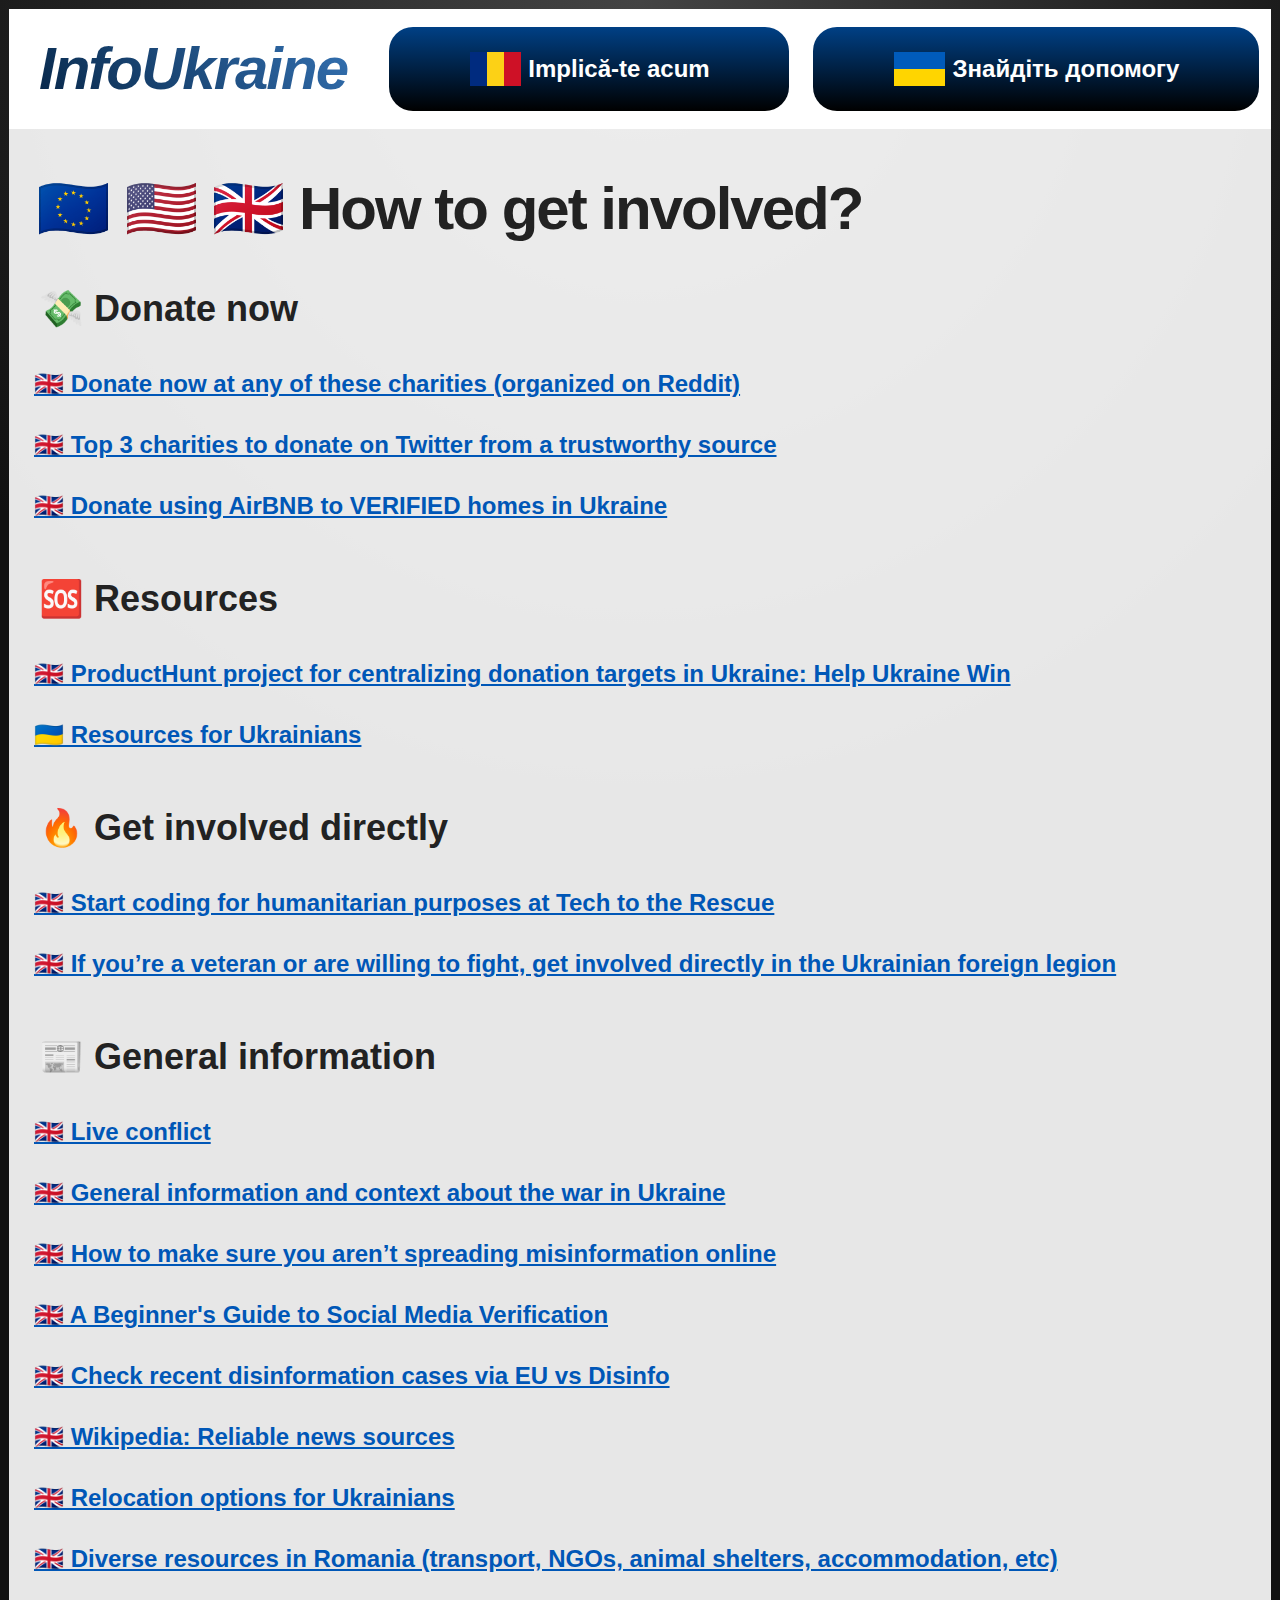
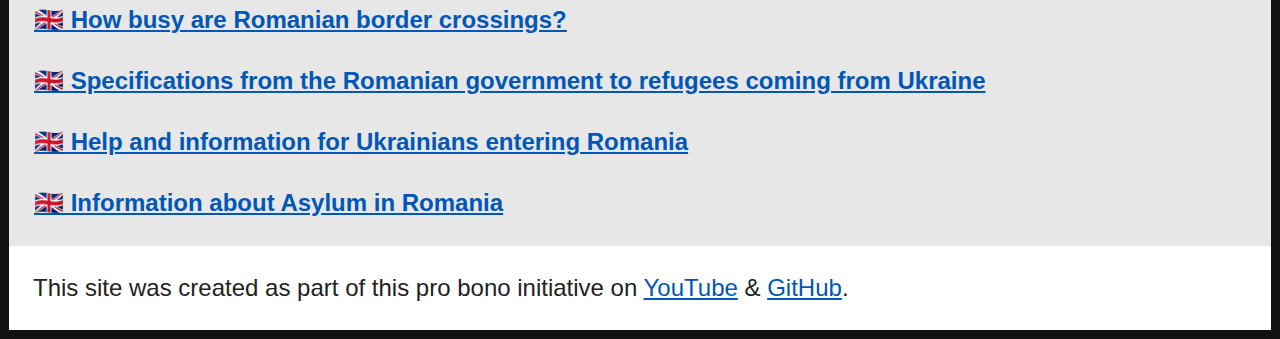
==== en/index.html @ be710061 "fix(content): add Ukrainian and English languages" ====
<!DOCTYPE html>
<html lang="en-GB" class="no-js">

	<head>
		<!-- setup -->
		<meta charset="utf-8" />
		<meta name="viewport" content="width=device-width,initial-scale=1.0" />

		<!-- SEO -->
		<title>InfoUkraine - Resources for people who want to help Ukraine</title>
		<meta name="robots" content="index, follow, max-image-preview:large, max-snippet:-1, max-video-preview:-1" />
		<meta http-equiv="X-UA-Compatible" content="IE=edge" />
		<meta name="description" content="Do you live in Europe? You can help Ukrainians in need today, by using the resources in this microsite." />
		<link rel="canonical" href="https://infoukraine.ro/en/" />
		<meta property="og:title" content="InfoUkraine - Resources for people who want to help Ukraine" />
		<meta property="og:description" content="Do you live in Europe? You can help Ukrainians in need today, by using the resources in this microsite." />
		<meta property="og:site_name" content="InfoUkraine" />
		<meta property="og:type" content="website" />
		<meta property="og:locale" content="en-GB" />
		<meta property="og:url" content="https://infoukraine.ro/en/" />
		<meta property="og:image" content="./og-image.jpg" />
		<meta property="og:image:width" content="1200" />
		<meta property="og:image:height" content="630" />
		<meta property="article:publisher" content="https://www.facebook.com/ViorelMocanu.ro/" />
		<meta property="article:published_time" content="2021-07-04T23:27:55+03:00" />
		<meta property="article:modified_time" content="2021-07-04T23:27:57+03:00" />
		<meta name="twitter:site" content="@ViorelMocanu" />
		<meta name="twitter:creator" content="@ViorelMocanu" />
		<meta name="twitter:card" content="summary_large_image" />

		<!-- design -->
		<link rel="stylesheet" href="../resources/style.css" />
		<link rel="icon" type="image/png" sizes="32x32" href="../favicon-32x32.png" />
		<link rel="icon" type="image/png" sizes="16x16" href="../favicon-16x16.png" />
		<link rel="icon" type="image/x-icon" href="../favicon.ico" />
		<link rel="icon" type="image/svg+xml" href="../favicon.svg" />
		<link rel="apple-touch-icon" href="../apple-touch-icon.png" />
		<link rel="mask-icon" href="../safari-pinned-tab.svg" color="#4f6df5" />
		<meta name="msapplication-TileColor" content="#ffffff" />
		<link rel="manifest" href="../my.webmanifest" />
		<meta name="apple-mobile-web-app-title" content="InfoUkraine" />
		<meta name="application-name" content="InfoUkraine" />
		<meta name="apple-mobile-web-app-capable" content="yes" />
		<meta name="apple-mobile-web-app-status-bar-style" content="default" />
		<meta name="mobile-web-app-capable" content="yes" />
		<meta name="apple-touch-fullscreen" content="yes" />
		<meta name="theme-color" content="#ffffff" />

		<!-- optimize -->
		<script type="module">
			document.documentElement.classList.remove('no-js');
			document.documentElement.classList.add('js');
		</script>
	</head>

	<body>

		<div class="Container">

			<header class="Header">
				<a class="Logo" href="/en/">Info<span>Ukraine</span></a>
				<nav class="HeaderNav">
					<ul class="HeaderList">
						<li class="HeaderItem">
							<a class="HeaderLink" href="/" title="Resources dedicated to Romanians in their native language">
								<svg class="Flag FlagRomania" xmlns="http://www.w3.org/2000/svg" width="600" height="400" viewBox="0 0 3 2">
									<rect width="3" height="2" x="0" y="0" fill="#002B7F" />
									<rect width="2" height="2" x="1" y="0" fill="#FCD116" />
									<rect width="1" height="2" x="2" y="0" fill="#CE1126" />
								</svg>
								<span class="HeaderText">Implică-te acum</span>
							</a>
						</li>
						<li class="HeaderItem">
							<a class="HeaderLink" href="/uk/" title="Дивіться ресурси, присвячені українцям рідною мовою">
								<svg class="Flag FlagUkraine" xmlns="http://www.w3.org/2000/svg" width="1200" height="800">
									<rect width="100%" height="50%" fill="#005BBB" />
									<rect width="100%" height="50%" y="50%" fill="#FFD500" />
								</svg>
								<span class="HeaderText">Знайдіть допомогу</span>
							</a>
						</li>
					</ul>
				</nav>
			</header>

			<main class="Content">
				<h1 class="PageHeader">
					<span class="HeaderText">🇪🇺 🇺🇸 🇬🇧 <strong>How to get involved?</strong></span>
				</h1>
				<h2 class="SecondaryHeader">💸 Donate now</h2>
				<ul class="ResourceList">
					<li class="ResourceItem">
						<a class="ResourceLink" href="https://www.reddit.com/r/ukraine/comments/s6g5un/want_to_support_ukraine_heres_a_list_of_charities/">🇬🇧 Donate now at any of these charities (organized on Reddit)</a>
					</li>
					<li class="ResourceItem">
						<a class="ResourceLink" href="https://twitter.com/timsoulo/status/1497729497759576069">🇬🇧 Top 3 charities to donate on Twitter from a trustworthy source</a>
					</li>
					<li class="ResourceItem">
						<a class="ResourceLink" href="https://edition.cnn.com/travel/article/ukraine-airbnb-donations-cec/index.html">🇬🇧 Donate using AirBNB to VERIFIED homes in Ukraine</a>
					</li>
				</ul>

				<h2 class="SecondaryHeader">🆘 Resources</h2>
				<ul class="ResourceList">
					<li class="ResourceItem">
						<a class="ResourceLink" href="https://helpukrainewin.org/">🇬🇧 ProductHunt project for centralizing donation targets in Ukraine: Help Ukraine Win</a>
					</li>
					<li class="ResourceItem">
						<a class="ResourceLink" href="https://docs.google.com/spreadsheets/d/1yESsmBEJJ3SyTY7W5rSk7wtluv--JAOzWZjB61yKTKA/edit?usp=sharing">🇺🇦 Resources for Ukrainians</a>
					</li>
				</ul>

				<h2 class="SecondaryHeader">🔥 Get involved directly</h2>
				<ul class="ResourceList">
					<li class="ResourceItem">
						<a class="ResourceLink" href="https://techtotherescue.org/tech/tech-for-ukraine">🇬🇧 Start coding for humanitarian purposes at Tech to the Rescue</a>
					</li>
					<li class="ResourceItem">
						<a class="ResourceLink" href="https://fightforua.org/">🇬🇧 If you’re a veteran or are willing to fight, get involved directly in the Ukrainian foreign legion</a>
					</li>
				</ul>

				<h2 class="SecondaryHeader">📰 General information</h2>
				<ul class="ResourceList">
					<li class="ResourceItem">
						<a href="https://liveuamap.com/" class="ResourceLink">🇬🇧 Live conflict</a>
					</li>
					<li class="ResourceItem">
						<a href="https://www.understandingwar.org/" class="ResourceLink">🇬🇧 General information and context about the war in Ukraine</a>
					</li>
					<li class="ResourceItem">
						<a href="https://blog.mozilla.org/en/internet-culture/spotting-misinformation-online/" class="ResourceLink">🇬🇧 How to make sure you aren’t spreading misinformation online</a>
					</li>
					<li class="ResourceItem">
						<a href="https://www.bellingcat.com/resources/2021/11/01/a-beginners-guide-to-social-media-verification/" class="ResourceLink">🇬🇧 A Beginner's Guide to Social Media Verification</a>
					</li>
					<li class="ResourceItem">
						<a href="https://euvsdisinfo.eu/disinformation-cases/" class="ResourceLink">🇬🇧 Check recent disinformation cases via EU vs Disinfo</a>
					</li>
					<li class="ResourceItem">
						<a href="https://en.wikipedia.org/wiki/Wikipedia:Reliable_sources/Perennial_sources" class="ResourceLink">🇬🇧 Wikipedia: Reliable news sources</a>
					</li>
					<li class="ResourceItem">
						<a href="https://docs.google.com/document/d/1ebXPKnF_krrfkpjF4dHKhJ3YYzYVpg8w-JAG91yLxdc/edit?usp=sharing" class="ResourceLink">🇬🇧 Relocation options for Ukrainians</a>
					</li>
					<li class="ResourceItem">
						<a href="https://docs.google.com/spreadsheets/d/1IuQGIqDQDeWxYbwCcuIoWQnenSsz6LWUOAyJIl04Zww/edit?usp=sharing" class="ResourceLink">🇬🇧 Diverse resources in Romania (transport, NGOs, animal shelters, accommodation, etc)</a>
					</li>
					<li class="ResourceItem">
						<a href="https://www.politiadefrontiera.ro/en/traficonline/" class="ResourceLink">🇬🇧 How busy are Romanian border crossings?</a>
					</li>
					<li class="ResourceItem">
						<a href="https://www.gov.ro/ro/pagina/ukraine-together-we-help-more" class="ResourceLink">🇬🇧 Specifications from the Romanian government to refugees coming from Ukraine</a>
					</li>
					<li class="ResourceItem">
						<a href="https://dopomoha.ro/en" class="ResourceLink">🇬🇧 Help and information for Ukrainians entering Romania</a>
					</li>
					<li class="ResourceItem">
						<a href="https://www.facebook.com/cnrr.ro/posts/5089886994366381" class="ResourceLink">🇬🇧 Information about Asylum in Romania</a>
					</li>
				</ul>
			</main>

			<footer class="Footer">
				<p>This site was created as part of this pro bono initiative on <a href="https://www.youtube.com/watch?v=PpqsipU2UCQ">YouTube</a> &amp; <a href="https://github.com/ViorelMocanu/InfoUkraine">GitHub</a>.</p>
			</footer>

		</div>
		<script defer src="resources/script.js"></script>
	</body>

</html>
---- resources/style.css ----
*,*::before,*::after{box-sizing:border-box}html{font-family:Helvetica,Arial,sans-serif;font-size:16px;line-height:1.5em;background:#000;background:radial-gradient(circle farthest-corner at center 0, #444, #111 40%) no-repeat;color:#fff}@media(min-width: 1050px){html{font-size:24px;line-height:1.5em}}body{display:block;min-height:100vh;margin:0;text-rendering:optimizeSpeed}img,picture{max-width:100%;display:block}input,button,textarea,select{font:inherit}strong{font-weight:900}a{color:#0057b7}a:hover{color:#000}a:active{color:gold}h1{font-size:1.5em;line-height:1.25em}@media(min-width: 500px){h1{font-size:2.5em}}h2{font-size:1.25em;line-height:1.5em}@media(min-width: 500px){h2{font-size:1.5em}}.ScreenReaders{position:absolute;width:1px;height:1px;padding:0;margin:-1px;overflow:hidden;clip:rect(0, 0, 0, 0);white-space:nowrap;border-width:0}.Button{display:block;padding:.5em 1em;background:#627500;color:#fff;font-weight:normal;text-transform:uppercase;text-decoration:none;text-align:center}.Button:hover{background:#000;color:#fff}@-webkit-keyframes fadeIn{from{opacity:0}to{opacity:1}}@keyframes fadeIn{from{opacity:0}to{opacity:1}}.Container{background:rgba(255,255,255,.9);color:#222;margin:1vh}@media(min-width: 1350px){.Container{max-width:1300px;margin:4vh auto}}.Header{display:block;background:#fff}@media(min-width: 800px){.Header{display:flex}}.Logo{display:block;font-size:2.5em;line-height:1em;text-align:center;padding:.25em .5em;text-decoration:none;font-style:italic;font-weight:900;background:-webkit-linear-gradient(45deg, #001B38, #3B7DC3);-webkit-background-clip:text;-webkit-text-fill-color:rgba(0,0,0,0);letter-spacing:-2px}@media(min-width: 800px){.Logo{padding:.5em}}.HeaderNav{display:block;padding:0 0 .75em;flex-grow:1}@media(min-width: 800px){.HeaderNav{padding:0}}.HeaderList{display:block;height:100%;margin:0;padding:0;list-style-type:none;text-align:center}@media(min-width: 500px){.HeaderList{display:flex}}.HeaderItem{display:block;margin:.5em;flex-grow:1}@media(min-width: 800px){.HeaderItem{display:flex;align-items:center;justify-content:stretch}}.HeaderLink{display:block;padding:1em;background:#0057b7;background:linear-gradient(0deg, #000 0%, #004085 100%);color:#fff;border-radius:1em;text-decoration:none;font-weight:bold;flex-grow:1}.HeaderLink:hover{background:#0057b7;background:linear-gradient(0deg, #004085 0%, #0057b7 100%);color:#fff;border-radius:1em;text-decoration:none;font-weight:bold}.Flag{display:inline-block;width:auto;height:1.5em;vertical-align:bottom}.HeaderLink .Flag{border:1px solid rgba(0,0,0,0)}.HeaderLink:hover .Flag{border:1px solid #fff}.Stars{transform:scale(1, 1) translate(50%, 50%);transform-origin:center}@media(min-width: 500px){.Stars{transform:scale(1.5, 1.5) translate(50%, 50%)}}@media(min-width: 1050px){.Stars{transform:scale(2, 2) translate(50%, 50%)}}.Content{padding:.5em}.PageHeader{display:block;margin:.5em;padding:0;font-weight:normal;letter-spacing:-1px}@media(min-width: 500px){.PageHeader{margin:.5em .25em;letter-spacing:-2px}}.PageHeader .Flag{width:auto;height:1em;vertical-align:middle}.SecondaryHeader{display:block;margin:1em .5em .5em;padding:0}.ResourceList{display:block;margin:0;padding:0;list-style-type:none}.ResourceItem{display:block;margin:1px}.ResourceLink{display:block;padding:.5em;font-weight:bold}.ResourceLink:hover{text-decoration:none}.ResourceMore{display:block;padding:0 .5em}.ResourceMore .ResourceLink{display:inline;padding:0;font-weight:normal}.Footer{display:block;padding:1rem;background:#fff}.Footer p{margin:0}@media(prefers-reduced-motion: reduce){html:focus-within{scroll-behavior:auto}*,*::before,*::after{-webkit-animation-duration:.01ms !important;animation-duration:.01ms !important;-webkit-animation-iteration-count:1 !important;animation-iteration-count:1 !important;transition-duration:.01ms !important;scroll-behavior:auto !important}}@media print{*{background-image:none;background:#fff;color:#000}@page{margin:2cm}@page :first{margin-top:3cm}@page :left{margin-right:3cm}@page :right{margin-left:3cm}html{background:#fff;font-size:12pt;line-height:1.5em}a:link,a:visited{color:blue;background:rgba(0,0,0,0);font-weight:bold}a:not([href^=http]):after{content:" (" attr(href) ")";font-size:.9em}a[href^="/"]:after{content:" (https://viorelmocanu.github.io/LinkInBio" attr(href) ") "}a:after>img{content:""}body::after{content:"Copyright © Viorel Mocanu, toate drepturile rezervate.";display:block;text-align:center}.Container{background:rgba(0,0,0,0);margin:0;padding:0}h1,h2,h3,h4,h5,h6{page-break-after:avoid;page-break-inside:avoid}h1+h2{page-break-before:avoid}table,pre,img,svg,blockquote,a{-moz-column-break-inside:avoid;break-inside:avoid}ul,ol,dl{page-break-before:avoid}}/*# sourceMappingURL=style.css.map */
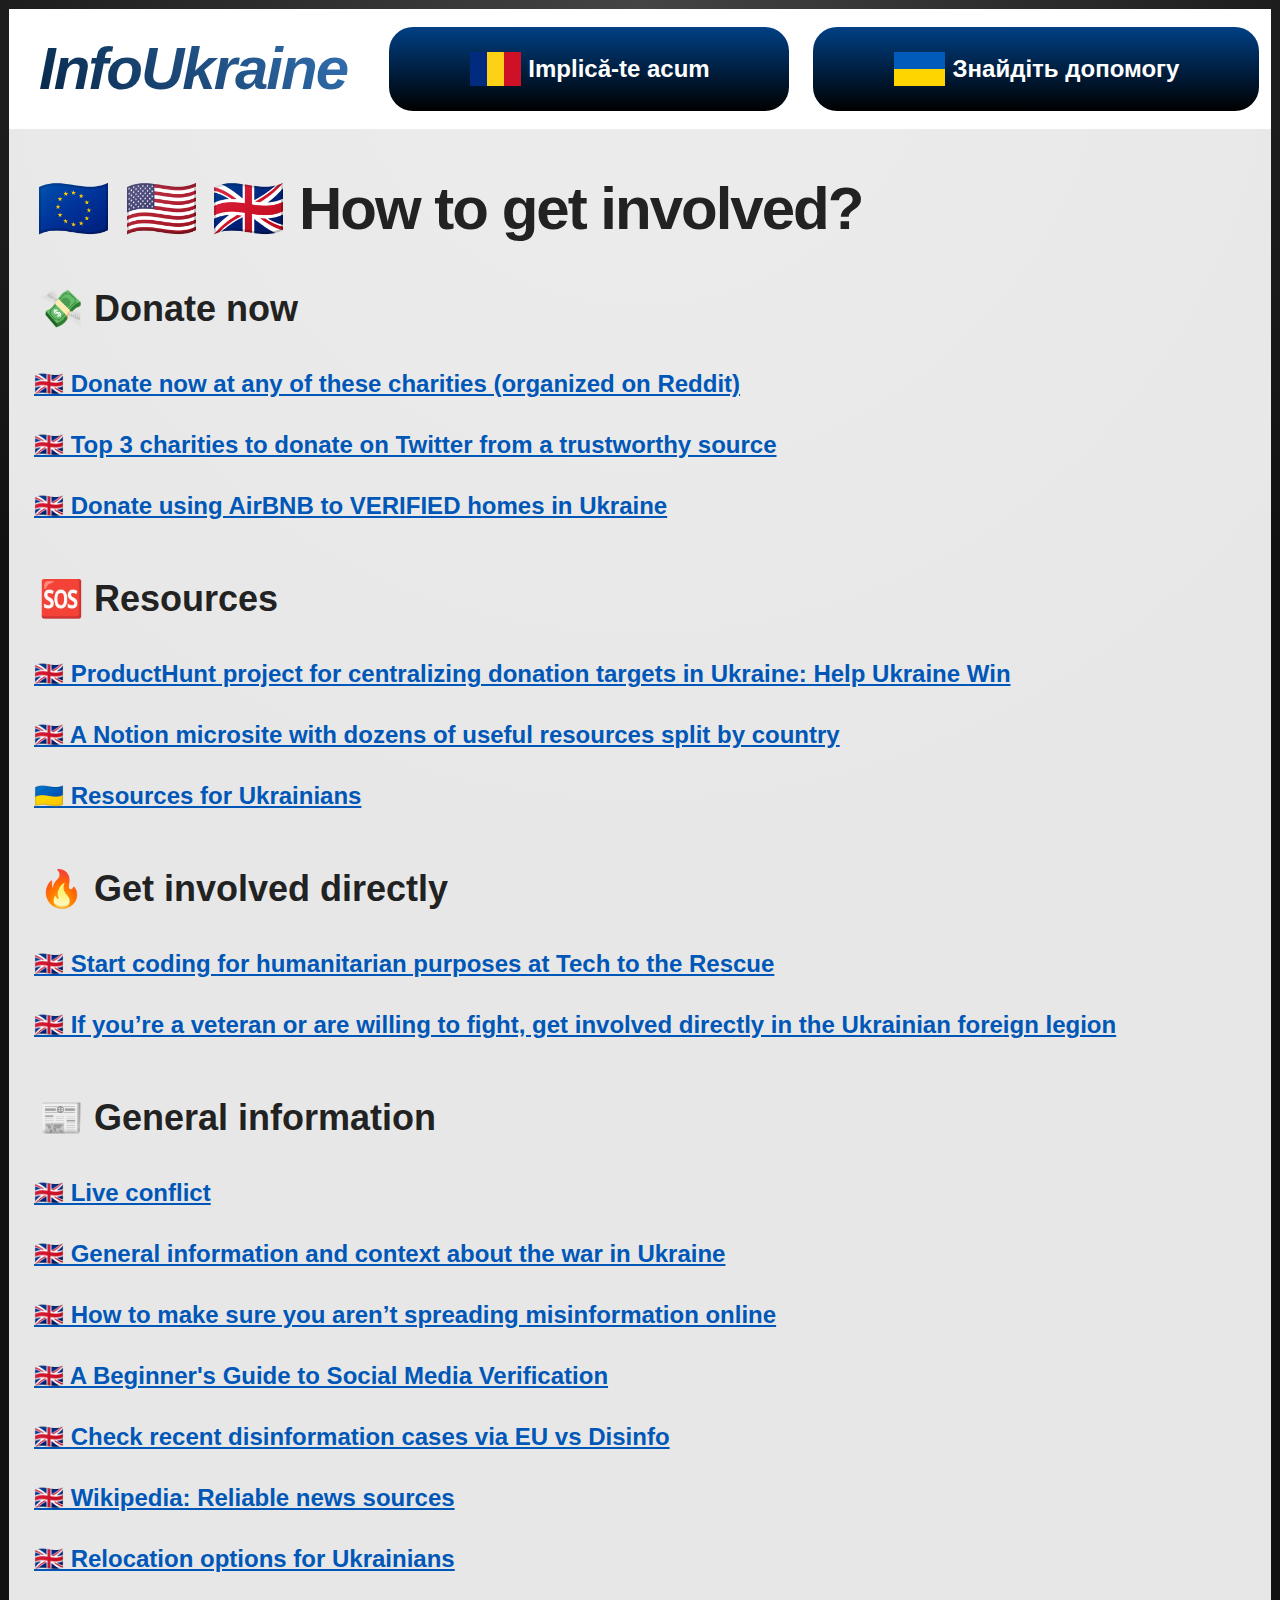
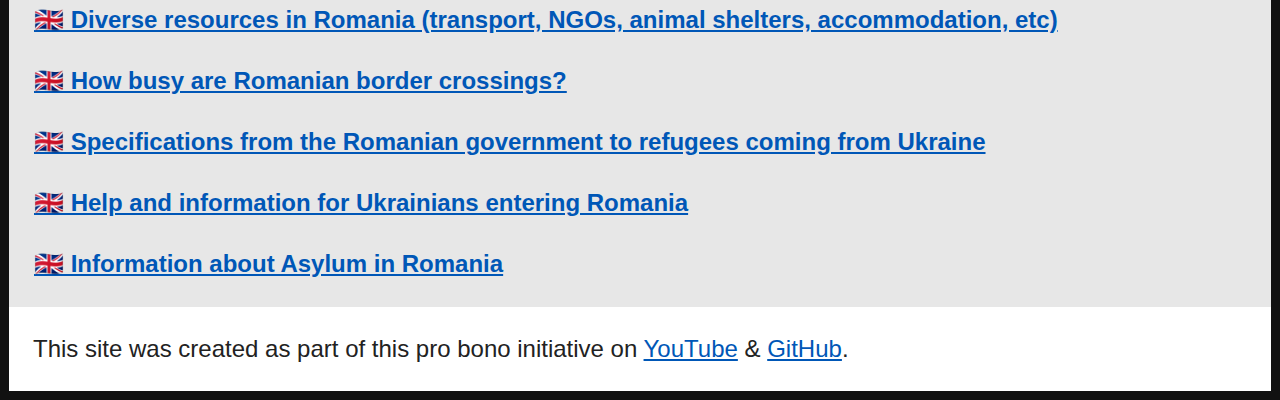
==== commit 3eb963be: "chore(content): add one more resource" ====
--- a/en/index.html
+++ b/en/index.html
@@ -107,6 +107,9 @@
 						<a class="ResourceLink" href="https://helpukrainewin.org/">🇬🇧 ProductHunt project for centralizing donation targets in Ukraine: Help Ukraine Win</a>
 					</li>
 					<li class="ResourceItem">
+						<a class="ResourceLink" href="https://swg.notion.site/Support-Ukraine-shared-5d3f84d6015c448ab644886e807f2ca7">🇬🇧 A Notion microsite with dozens of useful resources split by country</a>
+					</li>
+					<li class="ResourceItem">
 						<a class="ResourceLink" href="https://docs.google.com/spreadsheets/d/1yESsmBEJJ3SyTY7W5rSk7wtluv--JAOzWZjB61yKTKA/edit?usp=sharing">🇺🇦 Resources for Ukrainians</a>
 					</li>
 				</ul>
